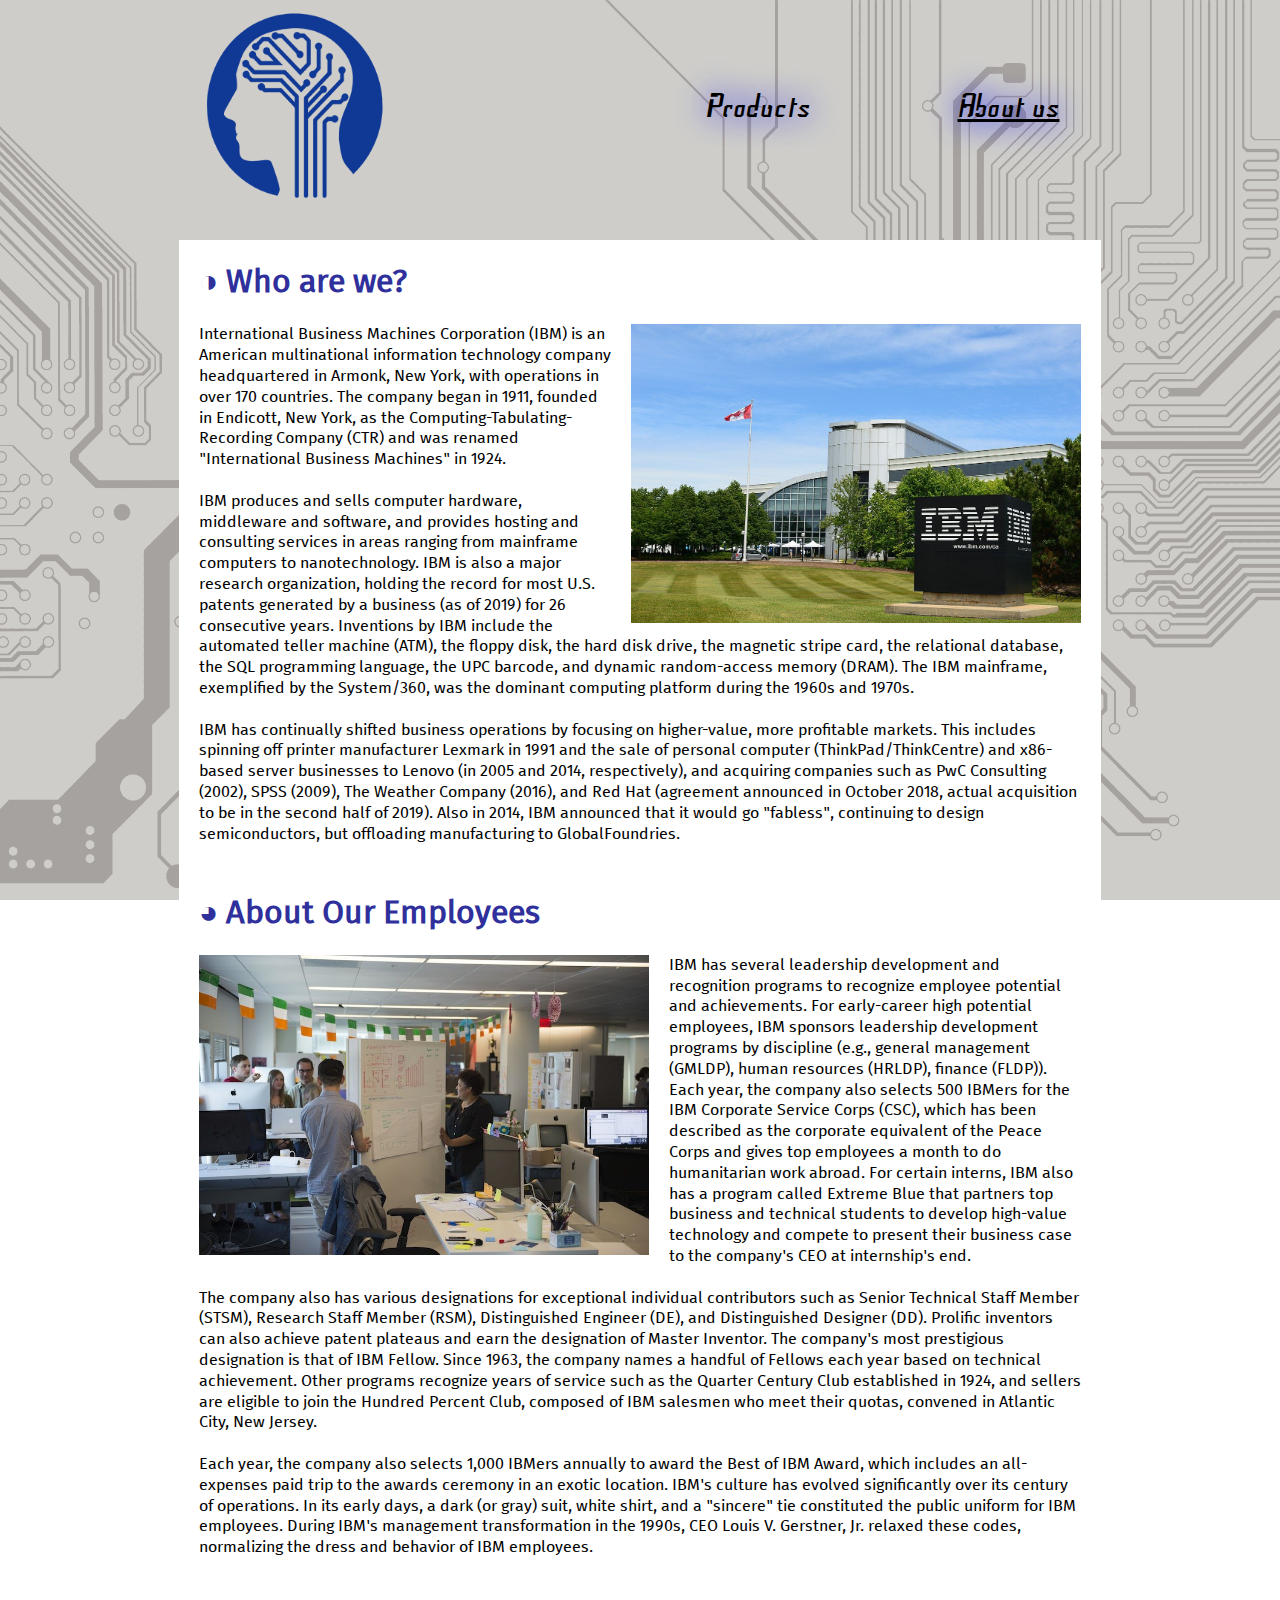
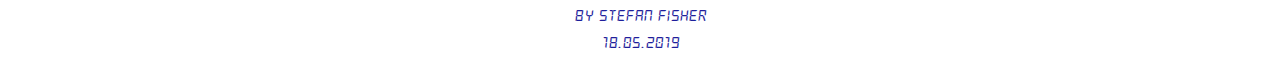
==== about.html @ 315738fa "Add files via upload" ====
<!DOCTYPE html>

<html lang="en">
    <head>
        <title>About Us</title>
        <link rel="shortcut icon" href="icon-256.png" type="image/png" sizes="256x256">
        <link rel="shortcut icon" href="icon-16.ico" type="image/x-icon">
        <link rel="stylesheet" type="text/css" href="main.css">
        <meta name="viewport" content="width=device-width, initial-scale=1.0">
        <meta charset="utf-8">
    </head>

    <body>
        <div id="header"><table>
            <tr>
                <td><a href="index.html"><img src="icon-256.png" width="190" height="190"></a></td>
                <td></td>
                <td><a href="products.html">Products</a></td>
                <td><p>About us</p></td>
            </tr>
        </table><br><br></div>

        <div id="content"><table>
            <tr>
                <td>
                    <h1>◑ Who are we?</h1>
                    <p>
                        <img src="images/ibm-office.jpg" class="right-img" width="450" align="right">
                        International Business Machines Corporation (IBM) is an American multinational information technology company headquartered in Armonk, New York, with operations in over 170 countries. The company began in 1911, founded in Endicott, New York, as the Computing-Tabulating-Recording Company (CTR) and was renamed "International Business Machines" in 1924.
                        <br><br>
                        IBM produces and sells computer hardware, middleware and software, and provides hosting and consulting services in areas ranging from mainframe computers to nanotechnology. IBM is also a major research organization, holding the record for most U.S. patents generated by a business (as of 2019) for 26 consecutive years. Inventions by IBM include the automated teller machine (ATM), the floppy disk, the hard disk drive, the magnetic stripe card, the relational database, the SQL programming language, the UPC barcode, and dynamic random-access memory (DRAM). The IBM mainframe, exemplified by the System/360, was the dominant computing platform during the 1960s and 1970s.
                        <br><br>
                        IBM has continually shifted business operations by focusing on higher-value, more profitable markets. This includes spinning off printer manufacturer Lexmark in 1991 and the sale of personal computer (ThinkPad/ThinkCentre) and x86-based server businesses to Lenovo (in 2005 and 2014, respectively), and acquiring companies such as PwC Consulting (2002), SPSS (2009), The Weather Company (2016), and Red Hat (agreement announced in October 2018, actual acquisition to be in the second half of 2019). Also in 2014, IBM announced that it would go "fabless", continuing to design semiconductors, but offloading manufacturing to GlobalFoundries.
                    </p>
                </td>
            </tr>

            <tr>
                <td>
                    <h1>◕ About Our Employees</h1>
                    <p>
                        <img src="images/ibm-team.jpg" class="left-img" width="450" align="left">
                        IBM has several leadership development and recognition programs to recognize employee potential and achievements. For early-career high potential employees, IBM sponsors leadership development programs by discipline (e.g., general management (GMLDP), human resources (HRLDP), finance (FLDP)). Each year, the company also selects 500 IBMers for the IBM Corporate Service Corps (CSC), which has been described as the corporate equivalent of the Peace Corps and gives top employees a month to do humanitarian work abroad. For certain interns, IBM also has a program called Extreme Blue that partners top business and technical students to develop high-value technology and compete to present their business case to the company's CEO at internship's end.
                        <br><br>
                        The company also has various designations for exceptional individual contributors such as Senior Technical Staff Member (STSM), Research Staff Member (RSM), Distinguished Engineer (DE), and Distinguished Designer (DD). Prolific inventors can also achieve patent plateaus and earn the designation of Master Inventor. The company's most prestigious designation is that of IBM Fellow. Since 1963, the company names a handful of Fellows each year based on technical achievement. Other programs recognize years of service such as the Quarter Century Club established in 1924, and sellers are eligible to join the Hundred Percent Club, composed of IBM salesmen who meet their quotas, convened in Atlantic City, New Jersey. 
                        <br><br>
                        Each year, the company also selects 1,000 IBMers annually to award the Best of IBM Award, which includes an all-expenses paid trip to the awards ceremony in an exotic location. IBM's culture has evolved significantly over its century of operations. In its early days, a dark (or gray) suit, white shirt, and a "sincere" tie constituted the public uniform for IBM employees. During IBM's management transformation in the 1990s, CEO Louis V. Gerstner, Jr. relaxed these codes, normalizing the dress and behavior of IBM employees.
                    </p>
                </td>
            </tr>
        </table></div>

        <div id="footer"><table>
            <tr>
                <td>
                    <center>
                        <p>by Stefan Fisher<br>18.05.2019</p>
                    </center>
                </td>
            </tr>
        </table></div>
    </body>
</html>
---- main.css ----
html {
    background: url(images/background.png) no-repeat center center fixed; 
    -webkit-background-size: cover;
    -moz-background-size: cover;
    -o-background-size: cover;
    background-size: cover;
}

h1 {
    color: rgb(48, 48, 156);
}

hr {
    border: none;  /* Firefox */
    color: rgb(48, 48, 156);  /* Others */
    background-color: rgb(44, 182, 170);  /* Firefox | Opera */
    color: linear-gradient(to left, #0575bc, #0eb3b4);
    background: linear-gradient(to left, #0575bc, #0eb3b4);
    height: 1px;
}

img {
    display: block;
    max-width: 100%;
    height: auto;
}

td {
    border: 0px double black;
}

li {
    color: rgb(48, 48, 156);
}

li span {
    color: black;
}

@font-face {
    font-family: frak;
    src: url(fonts/frak.ttf) format("truetype"),
         url(fonts/frak.woff) format("woff"),
         url(fonts/frak.eot) format("eot");
}

@font-face {
    font-family: FiraSans;
    src: url(fonts/FiraSans.ttf) format("truetype"),
         url(fonts/FiraSans.woff) format("woff"),
         url(fonts/FiraSans.eot) format("eot");
}

@font-face {
    font-family: FrozenCrystalBold;
    src: url(fonts/frozencrystalbold.ttf) format("truetype"),
         url(fonts/frozencrystalbold.woff) format("woff"),
         url(fonts/frozencrystalbold.eot) format("eot");
}

.left-img {
    padding: 0px 20px 10px 0px;
}

.right-img {
    padding: 0px 0px 10px 20px;
}

.center-img-h {
    padding: 20px 0px 0px 0px;
}

.center-img-b {
    padding: 10px 0px 20px 20px;
}

.video-container {
	position: relative;
	padding-bottom: 56.25%;
	padding-top: 30px;
	height: 0;
	overflow: hidden;
}

.video-container iframe, .video-container object, .video-container embed {
	position: absolute;
	top: 0;
	left: 0;
	width: 100%;
	height: 100%;
}

#header table {
    width: 80%;
    border-spacing: 30;
    margin-left: 15%; 
    margin-right: auto;
}

#header td {
    width: 20%;
}

#header a, #header p, img {
    -ms-user-select: none; /* IE */
    -moz-user-select: none;
    -khtml-user-select: none;
    -webkit-user-select: none;
    user-select: none;
}

#header a, #header p {
    color: black;
    text-shadow: 0 0 2.4vw blue;  /* black 0 0 0.05vw, */
    font-size: 2.5vw;
    font-family: frak, FiraSans; /* perhaps replacing to another font */
}

#header a {
    text-decoration: none;
}

#header p {
    text-decoration: underline;
}

#content table {
    width: 73%;
    margin-left: auto; 
    margin-right: auto;
    border-collapse: collapse;
}

#content td {
    background-color: white;
    padding: 0px 20px 10px;
    font-family: FiraSans;
    line-height: 1.3;
}

#footer table {
    width: 73%;
    margin-left: auto; 
    margin-right: auto;
}

#footer td {
    background-color: white;
    padding: 0px 20px;
    font-family: FrozenCrystalBold, FiraSans;
    color: rgb(30, 30, 155);
    line-height: 1.7;
}
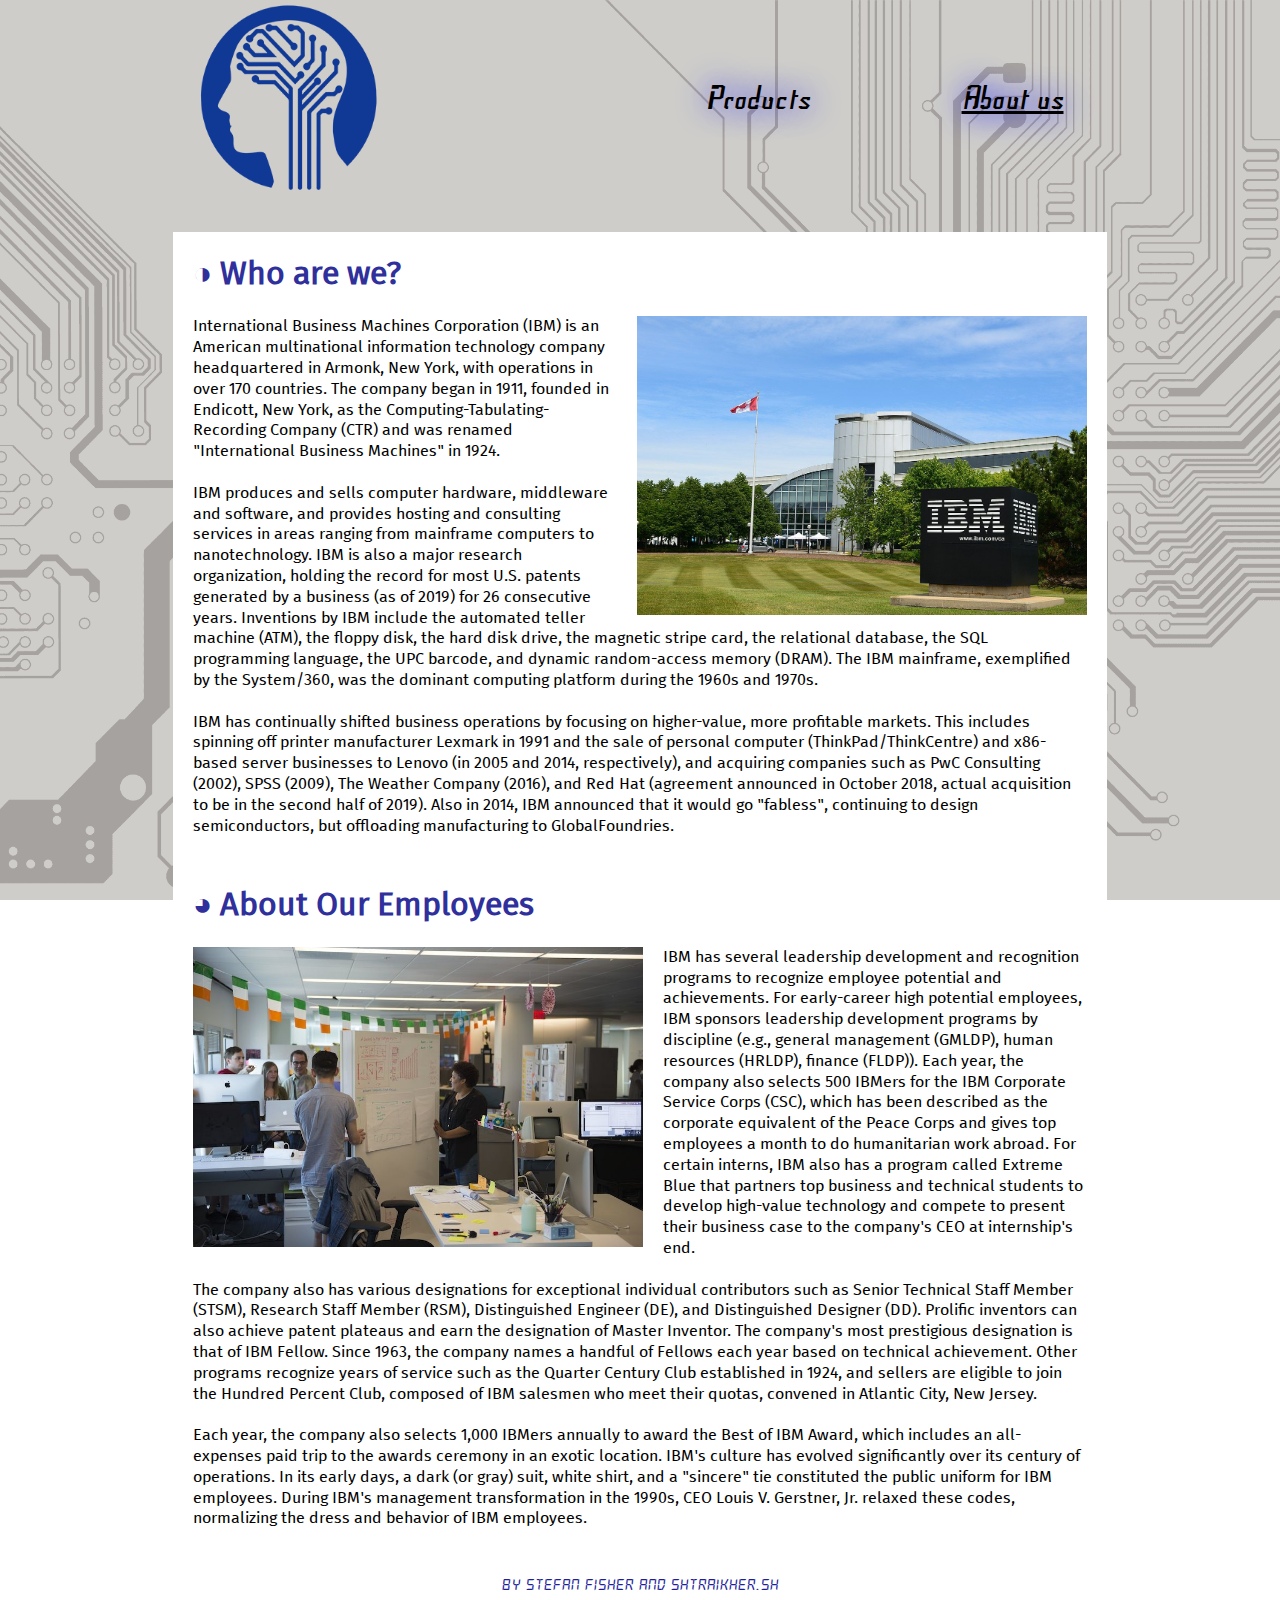
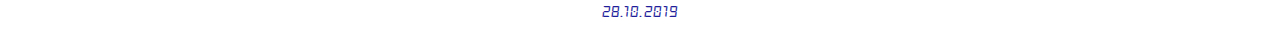
==== commit 503f123b: "Move navicon to images folder and fix paths" ====
--- a/about.html
+++ b/about.html
@@ -1,5 +1,4 @@
 <!DOCTYPE html>
-
 <html lang="en">
     <head>
         <title>About Us</title>
@@ -8,56 +7,79 @@
         <link rel="stylesheet" type="text/css" href="main.css">
         <meta name="viewport" content="width=device-width, initial-scale=1.0">
         <meta charset="utf-8">
+        <script src="scripts/mobile_menu.js"></script>
     </head>
-
     <body>
-        <div id="header"><table>
-            <tr>
-                <td><a href="index.html"><img src="icon-256.png" width="190" height="190"></a></td>
-                <td></td>
-                <td><a href="products.html">Products</a></td>
-                <td><p>About us</p></td>
-            </tr>
-        </table><br><br></div>
-
-        <div id="content"><table>
-            <tr>
-                <td>
-                    <h1>◑ Who are we?</h1>
-                    <p>
-                        <img src="images/ibm-office.jpg" class="right-img" width="450" align="right">
-                        International Business Machines Corporation (IBM) is an American multinational information technology company headquartered in Armonk, New York, with operations in over 170 countries. The company began in 1911, founded in Endicott, New York, as the Computing-Tabulating-Recording Company (CTR) and was renamed "International Business Machines" in 1924.
-                        <br><br>
-                        IBM produces and sells computer hardware, middleware and software, and provides hosting and consulting services in areas ranging from mainframe computers to nanotechnology. IBM is also a major research organization, holding the record for most U.S. patents generated by a business (as of 2019) for 26 consecutive years. Inventions by IBM include the automated teller machine (ATM), the floppy disk, the hard disk drive, the magnetic stripe card, the relational database, the SQL programming language, the UPC barcode, and dynamic random-access memory (DRAM). The IBM mainframe, exemplified by the System/360, was the dominant computing platform during the 1960s and 1970s.
-                        <br><br>
-                        IBM has continually shifted business operations by focusing on higher-value, more profitable markets. This includes spinning off printer manufacturer Lexmark in 1991 and the sale of personal computer (ThinkPad/ThinkCentre) and x86-based server businesses to Lenovo (in 2005 and 2014, respectively), and acquiring companies such as PwC Consulting (2002), SPSS (2009), The Weather Company (2016), and Red Hat (agreement announced in October 2018, actual acquisition to be in the second half of 2019). Also in 2014, IBM announced that it would go "fabless", continuing to design semiconductors, but offloading manufacturing to GlobalFoundries.
-                    </p>
-                </td>
-            </tr>
-
-            <tr>
-                <td>
-                    <h1>◕ About Our Employees</h1>
-                    <p>
-                        <img src="images/ibm-team.jpg" class="left-img" width="450" align="left">
-                        IBM has several leadership development and recognition programs to recognize employee potential and achievements. For early-career high potential employees, IBM sponsors leadership development programs by discipline (e.g., general management (GMLDP), human resources (HRLDP), finance (FLDP)). Each year, the company also selects 500 IBMers for the IBM Corporate Service Corps (CSC), which has been described as the corporate equivalent of the Peace Corps and gives top employees a month to do humanitarian work abroad. For certain interns, IBM also has a program called Extreme Blue that partners top business and technical students to develop high-value technology and compete to present their business case to the company's CEO at internship's end.
-                        <br><br>
-                        The company also has various designations for exceptional individual contributors such as Senior Technical Staff Member (STSM), Research Staff Member (RSM), Distinguished Engineer (DE), and Distinguished Designer (DD). Prolific inventors can also achieve patent plateaus and earn the designation of Master Inventor. The company's most prestigious designation is that of IBM Fellow. Since 1963, the company names a handful of Fellows each year based on technical achievement. Other programs recognize years of service such as the Quarter Century Club established in 1924, and sellers are eligible to join the Hundred Percent Club, composed of IBM salesmen who meet their quotas, convened in Atlantic City, New Jersey. 
-                        <br><br>
-                        Each year, the company also selects 1,000 IBMers annually to award the Best of IBM Award, which includes an all-expenses paid trip to the awards ceremony in an exotic location. IBM's culture has evolved significantly over its century of operations. In its early days, a dark (or gray) suit, white shirt, and a "sincere" tie constituted the public uniform for IBM employees. During IBM's management transformation in the 1990s, CEO Louis V. Gerstner, Jr. relaxed these codes, normalizing the dress and behavior of IBM employees.
-                    </p>
-                </td>
-            </tr>
-        </table></div>
-
-        <div id="footer"><table>
-            <tr>
-                <td>
-                    <center>
-                        <p>by Stefan Fisher<br>18.05.2019</p>
-                    </center>
-                </td>
-            </tr>
-        </table></div>
+        <div id="header">
+            <table id="desktop_table">
+                <tr>
+                    <td><a href="index.html"><span id="logo"></span></a></td>
+                    <td></td>
+                    <td><a href="products.html"><span>Products</span></a></td>
+                    <td><a href="about.html"><span id="active_tab">About us</span></a></td>
+                </tr>
+            </table>
+            <table id="mobile_table">
+                <tr>
+                    <td><a href="index.html"><span id="logo_img"></span></a></td>
+                    <td id="tb_mobile"><a><span id="menu_img"></span></a></td>
+                </tr>
+            </table>
+            <br><br>
+        </div>
+        <div id="mobile_menu">
+            <table>
+                <tr>
+                    <td><a><span id="close_mobile_menu"></span></a></td>
+                </tr>
+                <tr>
+                    <td id="products_link"><a href="products.html">Products</a></td>
+                </tr>
+                <tr>
+                    <td><a id="about_link" href="about.html">About us</a></td>
+                </tr>
+            </table>
+        </div>
+        <div id="content">
+            <table>
+                <tr>
+                    <td>
+                        <h1>◑ Who are we?</h1>
+                        <p>
+                            <img src="images/ibm-office.jpg" class="right-img" width="450" align="right">
+                            International Business Machines Corporation (IBM) is an American multinational information technology company headquartered in Armonk, New York, with operations in over 170 countries. The company began in 1911, founded in Endicott, New York, as the Computing-Tabulating-Recording Company (CTR) and was renamed "International Business Machines" in 1924.
+                            <br><br>
+                            IBM produces and sells computer hardware, middleware and software, and provides hosting and consulting services in areas ranging from mainframe computers to nanotechnology. IBM is also a major research organization, holding the record for most U.S. patents generated by a business (as of 2019) for 26 consecutive years. Inventions by IBM include the automated teller machine (ATM), the floppy disk, the hard disk drive, the magnetic stripe card, the relational database, the SQL programming language, the UPC barcode, and dynamic random-access memory (DRAM). The IBM mainframe, exemplified by the System/360, was the dominant computing platform during the 1960s and 1970s.
+                            <br><br>
+                            IBM has continually shifted business operations by focusing on higher-value, more profitable markets. This includes spinning off printer manufacturer Lexmark in 1991 and the sale of personal computer (ThinkPad/ThinkCentre) and x86-based server businesses to Lenovo (in 2005 and 2014, respectively), and acquiring companies such as PwC Consulting (2002), SPSS (2009), The Weather Company (2016), and Red Hat (agreement announced in October 2018, actual acquisition to be in the second half of 2019). Also in 2014, IBM announced that it would go "fabless", continuing to design semiconductors, but offloading manufacturing to GlobalFoundries.
+                        </p>
+                    </td>
+                </tr>
+                <tr>
+                    <td>
+                        <h1>◕ About Our Employees</h1>
+                        <p>
+                            <img src="images/ibm-team.jpg" class="left-img" width="450" align="left">
+                            IBM has several leadership development and recognition programs to recognize employee potential and achievements. For early-career high potential employees, IBM sponsors leadership development programs by discipline (e.g., general management (GMLDP), human resources (HRLDP), finance (FLDP)). Each year, the company also selects 500 IBMers for the IBM Corporate Service Corps (CSC), which has been described as the corporate equivalent of the Peace Corps and gives top employees a month to do humanitarian work abroad. For certain interns, IBM also has a program called Extreme Blue that partners top business and technical students to develop high-value technology and compete to present their business case to the company's CEO at internship's end.
+                            <br><br>
+                            The company also has various designations for exceptional individual contributors such as Senior Technical Staff Member (STSM), Research Staff Member (RSM), Distinguished Engineer (DE), and Distinguished Designer (DD). Prolific inventors can also achieve patent plateaus and earn the designation of Master Inventor. The company's most prestigious designation is that of IBM Fellow. Since 1963, the company names a handful of Fellows each year based on technical achievement. Other programs recognize years of service such as the Quarter Century Club established in 1924, and sellers are eligible to join the Hundred Percent Club, composed of IBM salesmen who meet their quotas, convened in Atlantic City, New Jersey. 
+                            <br><br>
+                            Each year, the company also selects 1,000 IBMers annually to award the Best of IBM Award, which includes an all-expenses paid trip to the awards ceremony in an exotic location. IBM's culture has evolved significantly over its century of operations. In its early days, a dark (or gray) suit, white shirt, and a "sincere" tie constituted the public uniform for IBM employees. During IBM's management transformation in the 1990s, CEO Louis V. Gerstner, Jr. relaxed these codes, normalizing the dress and behavior of IBM employees.
+                        </p>
+                    </td>
+                </tr>
+            </table>
+        </div>
+        <div id="footer">
+            <table>
+                <tr>
+                    <td>
+                        <center>
+                            <p>by Stefan Fisher and Shtraikher.sh<br>28.10.2019</p>
+                        </center>
+                    </td>
+                </tr>
+            </table>
+        </div>
     </body>
 </html>--- a/main.css
+++ b/main.css
@@ -1,9 +1,11 @@
-html {
+html, body {
     background: url(images/background.png) no-repeat center center fixed; 
     -webkit-background-size: cover;
     -moz-background-size: cover;
     -o-background-size: cover;
     background-size: cover;
+    margin: 0;
+    padding: 0;
 }
 
 h1 {
@@ -33,10 +35,6 @@
     color: rgb(48, 48, 156);
 }
 
-li span {
-    color: black;
-}
-
 @font-face {
     font-family: frak;
     src: url(fonts/frak.ttf) format("truetype"),
@@ -64,6 +62,7 @@
 
 .right-img {
     padding: 0px 0px 10px 20px;
+    float: right;
 }
 
 .center-img-h {
@@ -90,14 +89,28 @@
 	height: 100%;
 }
 
-#header table {
+#logo {
+    display: block;
+    width: 190px;
+    height: 190px;
+    background-image: url("icon-256.png");
+    background-repeat: no-repeat;
+    background-position: center center;
+    background-size: cover;
+}
+
+#desktop_table {
     width: 80%;
     border-spacing: 30;
     margin-left: 15%; 
     margin-right: auto;
 }
 
-#header td {
+#mobile_table, #mobile_menu {
+    display: none;
+}
+
+#desktop_table td {
     width: 20%;
 }
 
@@ -120,7 +133,7 @@
     text-decoration: none;
 }
 
-#header p {
+#active_tab {
     text-decoration: underline;
 }
 
@@ -142,12 +155,116 @@
     width: 73%;
     margin-left: auto; 
     margin-right: auto;
+    border-collapse: collapse;
 }
 
 #footer td {
     background-color: white;
-    padding: 0px 20px;
+    padding: 0px 20px 10px;
     font-family: FrozenCrystalBold, FiraSans;
     color: rgb(30, 30, 155);
     line-height: 1.7;
+}
+
+@media screen and (max-width: 1000px) {
+    
+    #mobile_menu {
+        left: 0;
+        right: 0;
+        top: 0;
+        bottom: 0;
+        display: none;
+        text-align: center;
+        position: fixed;
+        width: 100vw;
+        height: 100vh;
+        z-index: 9999;
+        background: white;
+    }
+
+    #mobile_menu a {
+        color: black;
+        text-shadow: 0 0 2.4vw blue;
+        font-size: 12vw;
+        font-family: frak, FiraSans;
+    }
+
+    #desktop_table {
+        display: none;
+    }
+    
+    #mobile_table {
+        display: block;
+        background: white;
+        height: 64px;
+    }
+
+    #mobile_table td {
+        width: 4%;
+        padding: 2px 20px;
+    }
+
+    #menu_img {
+        float: right;
+        display: block;
+        width: 32px;
+        height: 32px;
+        background-image: url("images/navicon.png");
+        background-repeat: no-repeat;
+        background-position: center center;
+        background-size: cover;
+    }
+
+    #logo_img {
+        float: left;
+        display: block;
+        width: 54px;
+        height: 54px;
+        background-image: url("icon-256.png");
+        background-repeat: no-repeat;
+        background-position: center center;
+        background-size: cover;
+    }
+
+    #mobile_menu table {
+        width: 100vw;
+    }
+
+    #menu_img:hover, #close_mobile_menu:hover {
+        cursor: pointer;
+    }
+
+    #close_mobile_menu {
+        margin: 2px 20px;
+        float: right;
+        display: block;
+        width: 54px;
+        height: 54px;
+        background-image: url("images/close.png");
+        background-repeat: no-repeat;
+        background-position: center center;
+        background-size: cover;
+    }
+
+    #products_link {
+        padding-top: 35%;
+    }
+
+    #about_link {
+        padding-top: 5%;
+    }
+
+    #content table {
+        width: 95%;
+        margin-left: auto; 
+        margin-right: auto;
+        border-collapse: collapse;
+    }
+
+    #footer table {
+        width: 95%;
+        margin-left: auto; 
+        margin-right: auto;
+        border-collapse: collapse;
+    }
 }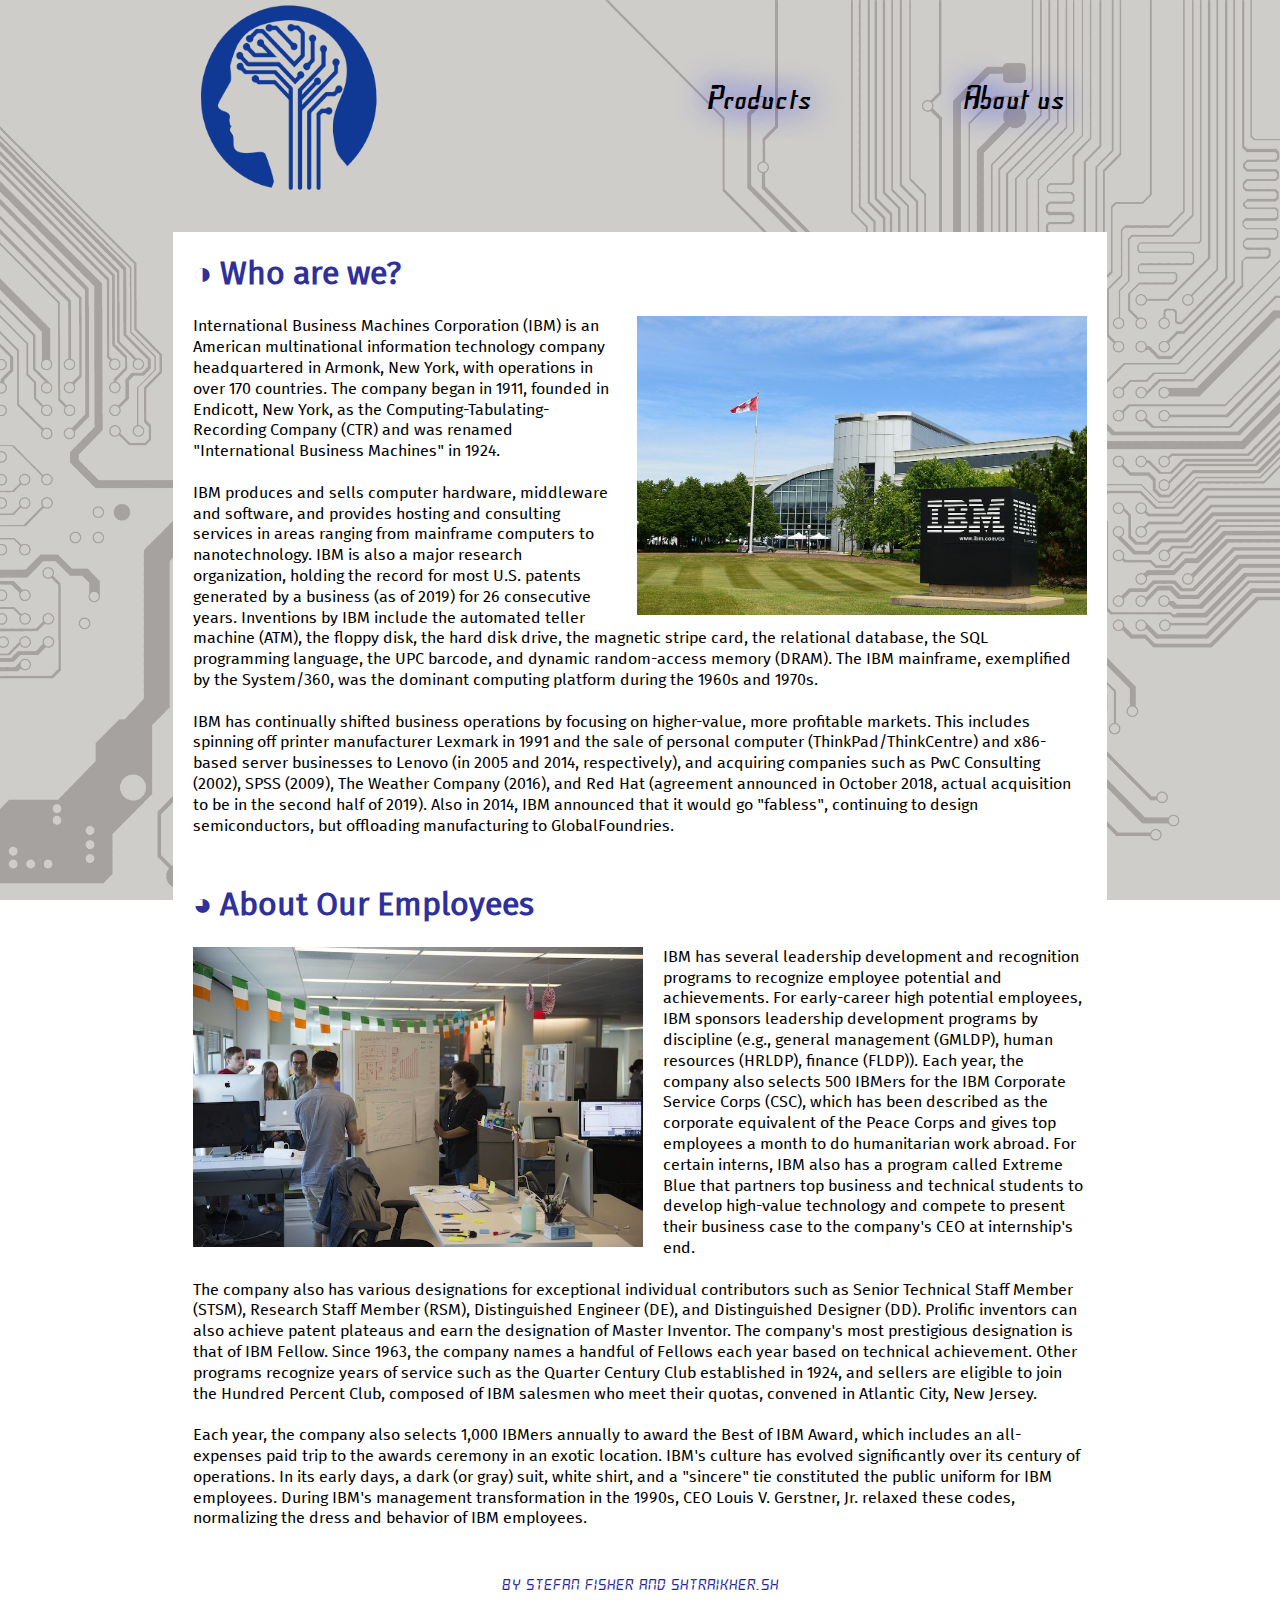
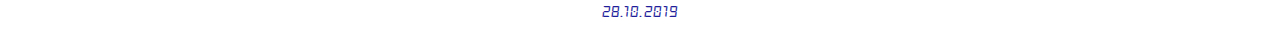
==== commit 9fb01a03: "Add mobile menu" ====
--- a/about.html
+++ b/about.html
@@ -7,39 +7,39 @@
         <link rel="stylesheet" type="text/css" href="main.css">
         <meta name="viewport" content="width=device-width, initial-scale=1.0">
         <meta charset="utf-8">
-        <script src="scripts/mobile_menu.js"></script>
+        <script src="./scripts/mobile_menu.js"></script>
     </head>
     <body>
         <div id="header">
             <table id="desktop_table">
                 <tr>
-                    <td><a href="index.html"><span id="logo"></span></a></td>
+                    <td><a href="./index.html"><span id="logo"></span></a></td>
                     <td></td>
-                    <td><a href="products.html"><span>Products</span></a></td>
-                    <td><a href="about.html"><span id="active_tab">About us</span></a></td>
-                </tr>
+                    <td><a href="./products.html">Products</a></td>
+                    <td><a href="./about.html">About us</a></td>
+                </tr>   
             </table>
             <table id="mobile_table">
                 <tr>
-                    <td><a href="index.html"><span id="logo_img"></span></a></td>
+                    <td><a href="./index.html"><span id="logo_img"></span></a></td>
                     <td id="tb_mobile"><a><span id="menu_img"></span></a></td>
                 </tr>
             </table>
             <br><br>
         </div>
-        <div id="mobile_menu">
-            <table>
-                <tr>
-                    <td><a><span id="close_mobile_menu"></span></a></td>
-                </tr>
-                <tr>
-                    <td id="products_link"><a href="products.html">Products</a></td>
-                </tr>
-                <tr>
-                    <td><a id="about_link" href="about.html">About us</a></td>
-                </tr>
-            </table>
-        </div>
+            <div id="mobile_menu">
+                <table>
+                    <tr>
+                        <td><a><span id="close_mobile_menu"></span></a></td>
+                    </tr>
+                    <tr>
+                        <td id="first_link"><a href="./products.html">Products</a></td>
+                    </tr>
+                    <tr>
+                        <td><a href="./about.html">About us</a></td>
+                    </tr>
+                </table>
+            </div>
         <div id="content">
             <table>
                 <tr>
--- a/main.css
+++ b/main.css
@@ -93,7 +93,7 @@
     display: block;
     width: 190px;
     height: 190px;
-    background-image: url("icon-256.png");
+    background-image: url("./icon-256.png");
     background-repeat: no-repeat;
     background-position: center center;
     background-size: cover;
@@ -133,7 +133,7 @@
     text-decoration: none;
 }
 
-#active_tab {
+#header p {
     text-decoration: underline;
 }
 
@@ -209,7 +209,7 @@
         display: block;
         width: 32px;
         height: 32px;
-        background-image: url("images/navicon.png");
+        background-image: url("./navicon.png");
         background-repeat: no-repeat;
         background-position: center center;
         background-size: cover;
@@ -220,7 +220,7 @@
         display: block;
         width: 54px;
         height: 54px;
-        background-image: url("icon-256.png");
+        background-image: url("./icon-256.png");
         background-repeat: no-repeat;
         background-position: center center;
         background-size: cover;
@@ -240,7 +240,7 @@
         display: block;
         width: 54px;
         height: 54px;
-        background-image: url("images/close.png");
+        background-image: url("./close.png");
         background-repeat: no-repeat;
         background-position: center center;
         background-size: cover;
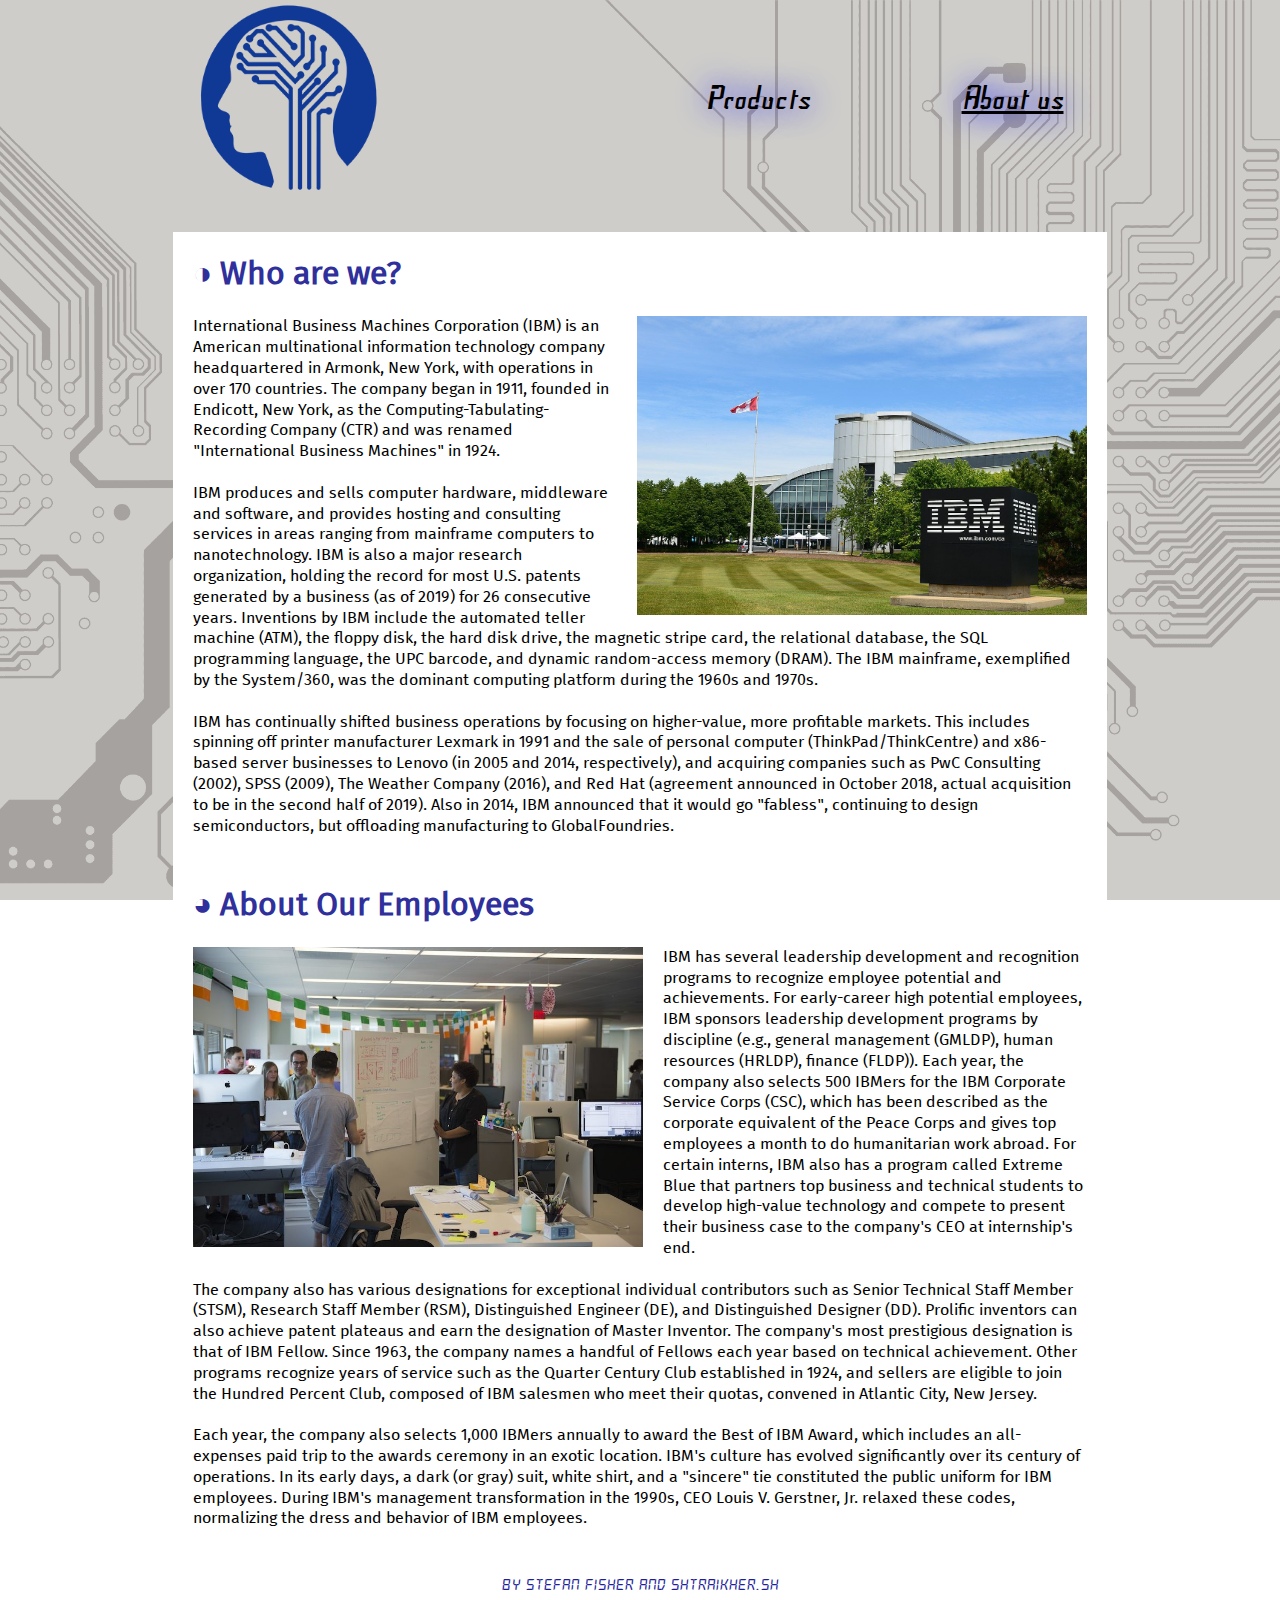
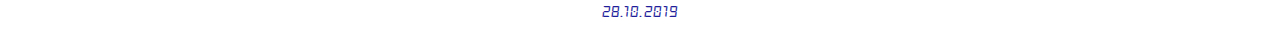
==== commit 9d6092aa: "Fix navigation menu" ====
--- a/about.html
+++ b/about.html
@@ -15,8 +15,8 @@
                 <tr>
                     <td><a href="./index.html"><span id="logo"></span></a></td>
                     <td></td>
-                    <td><a href="./products.html">Products</a></td>
-                    <td><a href="./about.html">About us</a></td>
+                    <td><a href="./products.html"><span>Products</span></a></td>
+                    <td><a href="./about.html"><span id="active_tab">About us</span></a></td>
                 </tr>   
             </table>
             <table id="mobile_table">
@@ -27,19 +27,19 @@
             </table>
             <br><br>
         </div>
-            <div id="mobile_menu">
-                <table>
-                    <tr>
-                        <td><a><span id="close_mobile_menu"></span></a></td>
-                    </tr>
-                    <tr>
-                        <td id="first_link"><a href="./products.html">Products</a></td>
-                    </tr>
-                    <tr>
-                        <td><a href="./about.html">About us</a></td>
-                    </tr>
-                </table>
-            </div>
+        <div id="mobile_menu">
+            <table>
+                <tr>
+                    <td><a><span id="close_mobile_menu"></span></a></td>
+                </tr>
+                <tr>
+                    <td id="products_link"><a href="./products.html">Products</a></td>
+                </tr>
+                <tr>
+                    <td><a id="about_link" href="./about.html">About us</a></td>
+                </tr>
+            </table>
+        </div>
         <div id="content">
             <table>
                 <tr>
--- a/main.css
+++ b/main.css
@@ -133,7 +133,7 @@
     text-decoration: none;
 }
 
-#header p {
+#active_tab {
     text-decoration: underline;
 }
 
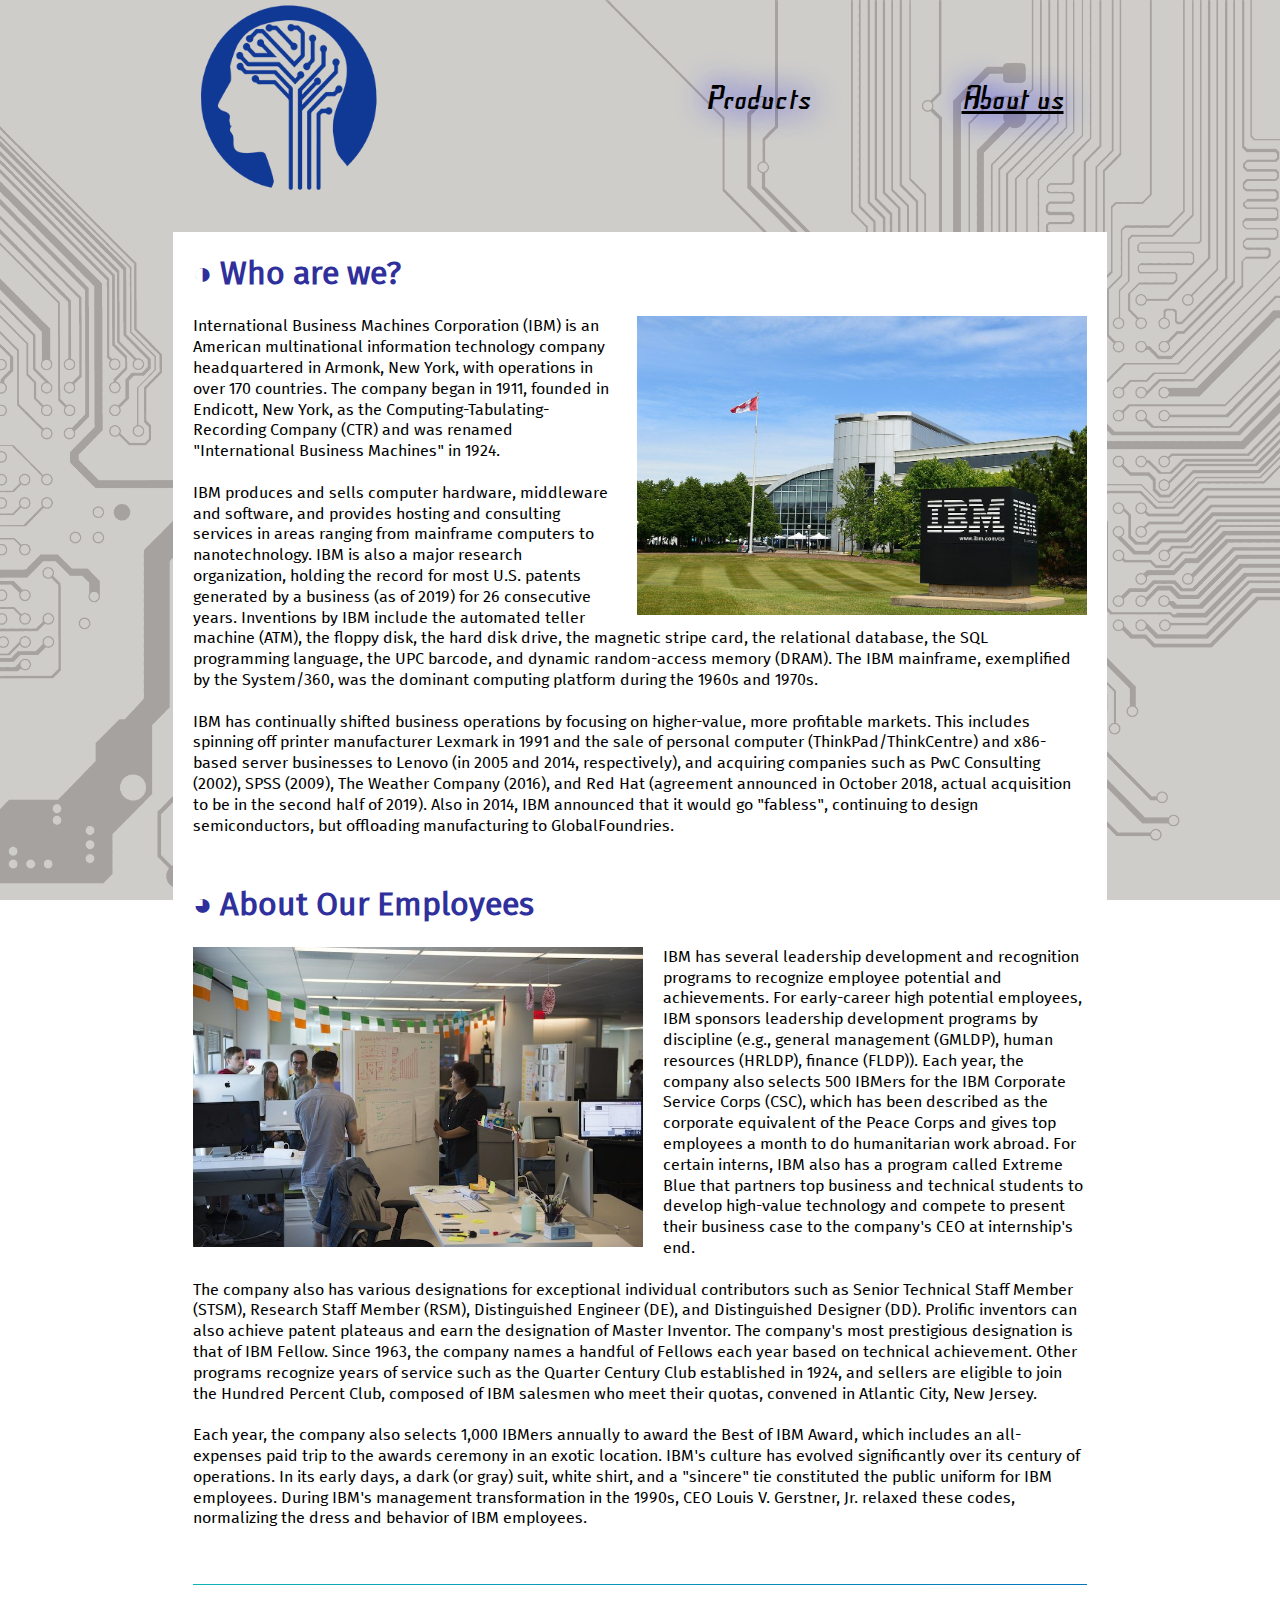
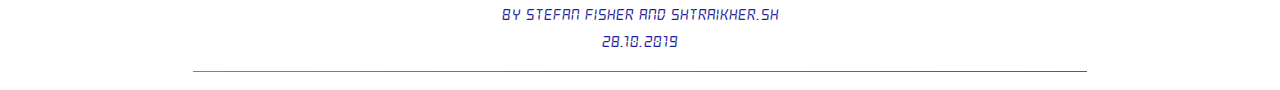
==== commit 1184ec4c: "Minimal footer changes" ====
--- a/about.html
+++ b/about.html
@@ -7,21 +7,21 @@
         <link rel="stylesheet" type="text/css" href="main.css">
         <meta name="viewport" content="width=device-width, initial-scale=1.0">
         <meta charset="utf-8">
-        <script src="./scripts/mobile_menu.js"></script>
+        <script src="scripts/mobile_menu.js"></script>
     </head>
     <body>
         <div id="header">
             <table id="desktop_table">
                 <tr>
-                    <td><a href="./index.html"><span id="logo"></span></a></td>
+                    <td><a href="index.html"><span id="logo"></span></a></td>
                     <td></td>
-                    <td><a href="./products.html"><span>Products</span></a></td>
-                    <td><a href="./about.html"><span id="active_tab">About us</span></a></td>
-                </tr>   
+                    <td><a href="products.html"><span>Products</span></a></td>
+                    <td><a href="about.html"><span id="active_tab">About us</span></a></td>
+                </tr>
             </table>
             <table id="mobile_table">
                 <tr>
-                    <td><a href="./index.html"><span id="logo_img"></span></a></td>
+                    <td><a href="index.html"><span id="logo_img"></span></a></td>
                     <td id="tb_mobile"><a><span id="menu_img"></span></a></td>
                 </tr>
             </table>
@@ -33,10 +33,10 @@
                     <td><a><span id="close_mobile_menu"></span></a></td>
                 </tr>
                 <tr>
-                    <td id="products_link"><a href="./products.html">Products</a></td>
+                    <td id="products_link"><a href="products.html">Products</a></td>
                 </tr>
                 <tr>
-                    <td><a id="about_link" href="./about.html">About us</a></td>
+                    <td><a id="about_link" href="about.html">About us</a></td>
                 </tr>
             </table>
         </div>
@@ -66,6 +66,7 @@
                             <br><br>
                             Each year, the company also selects 1,000 IBMers annually to award the Best of IBM Award, which includes an all-expenses paid trip to the awards ceremony in an exotic location. IBM's culture has evolved significantly over its century of operations. In its early days, a dark (or gray) suit, white shirt, and a "sincere" tie constituted the public uniform for IBM employees. During IBM's management transformation in the 1990s, CEO Louis V. Gerstner, Jr. relaxed these codes, normalizing the dress and behavior of IBM employees.
                         </p>
+                        <br>
                     </td>
                 </tr>
             </table>
@@ -74,9 +75,11 @@
             <table>
                 <tr>
                     <td>
+                        <hr>
                         <center>
                             <p>by Stefan Fisher and Shtraikher.sh<br>28.10.2019</p>
                         </center>
+                        <hr>
                     </td>
                 </tr>
             </table>
